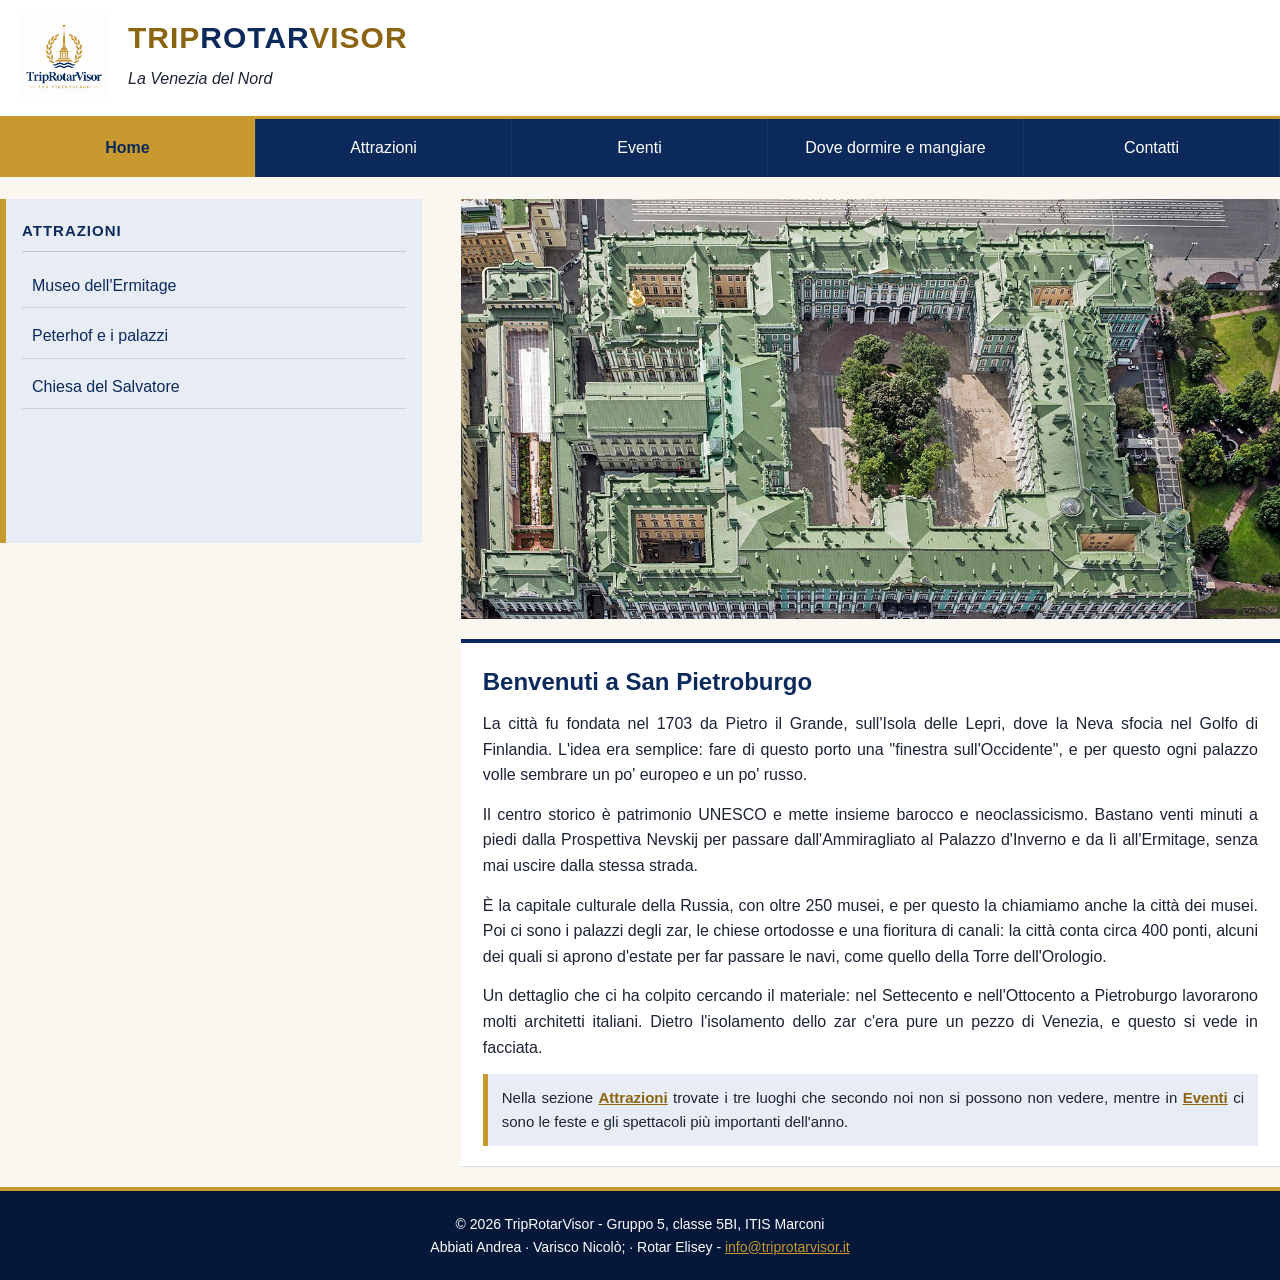
==== index.html @ 2d4ed8c6 "Sito vetrina TripRotarVisor: San Pietroburgo in HTML e CSS" ====
<!DOCTYPE html>
<html lang="it">

<head>
    <meta charset="UTF-8">
    <meta name="viewport" content="width=device-width, initial-scale=1.0">
    <title>TripRotarVisor - Home</title>
    <link rel="stylesheet" href="style.css">
</head>

<body>
    <div id="pagina">

        <div id="logo">
            <img src="img/logo.png" alt="Logo di TripRotarVisor">
            <h1><span>TRIP</span>ROTAR<span>VISOR</span></h1>
            <p>La Venezia del Nord</p>
        </div>
        <div id="menu">
            <a href="index.html" class="qui">Home</a>
            <a href="attrazioni.html">Attrazioni</a>
            <a href="eventi.html">Eventi</a>
            <a href="dormire_e_mangiare.html">Dove dormire e mangiare</a>
            <a href="contatti.html">Contatti</a>
        </div>

        <div id="sottomenu">
            <h3>Attrazioni</h3>
            <a href="ermitage.html">Museo dell'Ermitage</a>
            <a href="peterhof.html">Peterhof e i palazzi</a>
            <a href="chiesa.html">Chiesa del Salvatore</a>
        </div>


        <div id="destra">
            <div id="immagine">
                <img src="img/palazzo_inverno.jpg" alt="Il Palazzo d'Inverno a San Pietroburgo">
            </div>

            <div id="descrizione">
                <h2>Benvenuti a San Pietroburgo</h2>
                <p>La città fu fondata nel 1703 da Pietro il Grande, sull'Isola delle Lepri, dove la Neva
                    sfocia nel Golfo di Finlandia. L'idea era semplice: fare di questo porto una
                    "finestra sull'Occidente", e per questo ogni palazzo volle sembrare un po' europeo
                    e un po' russo.</p>
                <p>Il centro storico è patrimonio UNESCO e mette insieme barocco e neoclassicismo.
                    Bastano venti minuti a piedi dalla Prospettiva Nevskij per passare dall'Ammiragliato
                    al Palazzo d'Inverno e da lì all'Ermitage, senza mai uscire dalla stessa strada.</p>
                <p>È la capitale culturale della Russia, con oltre 250 musei, e per questo la chiamiamo
                    anche la città dei musei. Poi ci sono i palazzi degli zar, le chiese ortodosse e una
                    fioritura di canali: la città conta circa 400 ponti, alcuni dei quali si aprono
                    d'estate per far passare le navi, come quello della Torre dell'Orologio.</p>
                <p>Un dettaglio che ci ha colpito cercando il materiale: nel Settecento e nell'Ottocento a
                    Pietroburgo lavorarono molti architetti italiani. Dietro l'isolamento dello zar c'era
                    pure un pezzo di Venezia, e questo si vede in facciata.</p>
                <p class="nota">Nella sezione <a href="attrazioni.html">Attrazioni</a> trovate i tre luoghi
                    che secondo noi non si possono non vedere, mentre in
                    <a href="eventi.html">Eventi</a> ci sono le feste e gli spettacoli più importanti
                    dell'anno.
                </p>
            </div>
        </div>

        <div id="footer">
            &copy; 2026 TripRotarVisor - Gruppo 5, classe 5BI, ITIS Marconi<br>
            Abbiati Andrea &middot; Varisco Nicolò; &middot; Rotar Elisey -
            <a href="mailto:info@triprotarvisor.it">info@triprotarvisor.it</a>
        </div>

    </div>
</body>

</html>
---- style.css ----
:root {
    --navy: #0B2A5B;
    --navy-dark: #06183A;
    --gold: #C8992F;
    --gold-text: #8A6410;
    --cream: #FAF7F0;
    --light: #E8EDF5;
    --ink: #1C2333;
    --white: #FFFFFF;
}

* {
    box-sizing: border-box;
}

body {
    margin: 0;
    background-color: var(--cream);
    color: var(--ink);
    font-family: -apple-system, BlinkMacSystemFont, "Segoe UI", "Noto Sans", Helvetica, Arial, sans-serif;
    font-size: 16px;
    line-height: 1.6;
}

#pagina {
    margin: 0 auto;
    padding-bottom: 0;
    overflow: hidden;
}

#logo {
    width: 100%;
    overflow: hidden;
    background-color: var(--white);
    border-bottom: 3px solid var(--gold);
    padding: 14px 20px;
}

#logo img {
    float: left;
    width: 88px;
    height: 88px;
    margin-right: 20px;
}

#logo h1 {
    margin: 0;
    font-size: 30px;
    letter-spacing: 1px;
    color: var(--navy);
}

#logo h1 span {
    color: var(--gold-text);
}

#logo p {
    margin: 4px 0 0 0;
    font-style: italic;
    color: var(--ink);
}

#contenitore {
    width: 100%;
    height: 100%;
}

#menu {
    width: 100%;
    background-color: var(--navy);
    overflow: hidden;
}

#menu a {
    float: left;
    width: 20%;
    padding: 16px 5px;
    text-align: center;
    text-decoration: none;
    color: var(--white);
    border-right: 1px solid #14356E;
}

#menu a:hover {
    background-color: var(--navy-dark);
    color: var(--gold);
}

#menu a.qui {
    background-color: var(--gold);
    color: var(--navy);
    font-weight: bold;
}

#sottomenu {
    float: left;
    width: 33%;
    margin-top: 22px;
    padding: 20px 16px;
    padding-bottom: 10%;
    background-color: var(--light);
    border-left: 6px solid var(--gold);
}

#sottomenu h3 {
    margin: 0 0 12px 0;
    font-size: 15px;
    text-transform: uppercase;
    letter-spacing: 1px;
    color: var(--navy);
    border-bottom: 1px solid #B9C6DC;
    padding-bottom: 8px;
}

#sottomenu a {
    display: block;
    padding: 9px 10px;
    margin-bottom: 6px;
    text-decoration: none;
    color: var(--navy);
    border-bottom: 1px solid #C9D3E3;
}

#sottomenu a:hover {
    color: var(--gold-text);
    padding-left: 18px;
}

#sottomenu a.aperto {
    background-color: var(--gold);
    color: var(--navy);
    font-weight: bold;
    border-bottom: 1px solid var(--gold);
}

#destra {
    float: left;
    width: 64%;
    margin-left: 3%;
    margin-top: 22px;
}

#immagine {
    width: 100%;
    height: 420px;
    overflow: hidden;
    background-color: var(--light);
}

#immagine img {
    display: block;
    width: 100%;
    height: 100%;
    object-fit: cover;
}

#descrizione {
    width: 100%;
    margin-top: 20px;
    margin-bottom: 20px;
    padding: 20px 22px;
    background-color: var(--white);
    border-top: 4px solid var(--navy);
    border-bottom: 1px solid #D8DFEB;
}

#descrizione h2 {
    margin: 0 0 10px 0;
    font-size: 24px;
    color: var(--navy);
}

#descrizione h3 {
    margin: 16px 0 5px 0;
    font-size: 18px;
    color: var(--navy);
}

#descrizione p {
    margin: 0 0 14px 0;
    text-align: justify;
}

#descrizione ul {
    margin: 0 0 14px 0;
    padding-left: 22px;
}

#descrizione li {
    margin-bottom: 6px;
}

#descrizione a {
    color: var(--gold-text);
    font-weight: bold;
}

#descrizione a:hover {
    color: var(--navy);
}

#descrizione table {
    width: 100%;
    margin-bottom: 16px;
    border-collapse: collapse;
}

#descrizione th,
#descrizione td {
    padding: 8px 10px;
    border: 1px solid #C9D3E3;
    text-align: left;
    font-size: 15px;
}

#descrizione th {
    background-color: var(--navy);
    color: var(--white);
}

#descrizione .foto {
    float: right;
    width: 29%;
    margin: 0 0 12px 12px;
    border: 3px solid var(--white);
    outline: 1px solid var(--gold);
}

#descrizione .nota {
    clear: both;
    margin: 6px 0 0 0;
    padding: 12px 14px;
    font-size: 15px;
    background-color: var(--light);
    border-left: 5px solid var(--gold);
}




#footer {
    clear: both;
    width: 100%;
    margin-top: 26px;
    padding: 22px 16px;
    text-align: center;
    background-color: var(--navy-dark);
    border-top: 4px solid var(--gold);
    color: var(--white);
    font-size: 14px;
}

#footer a {
    color: var(--gold);
}
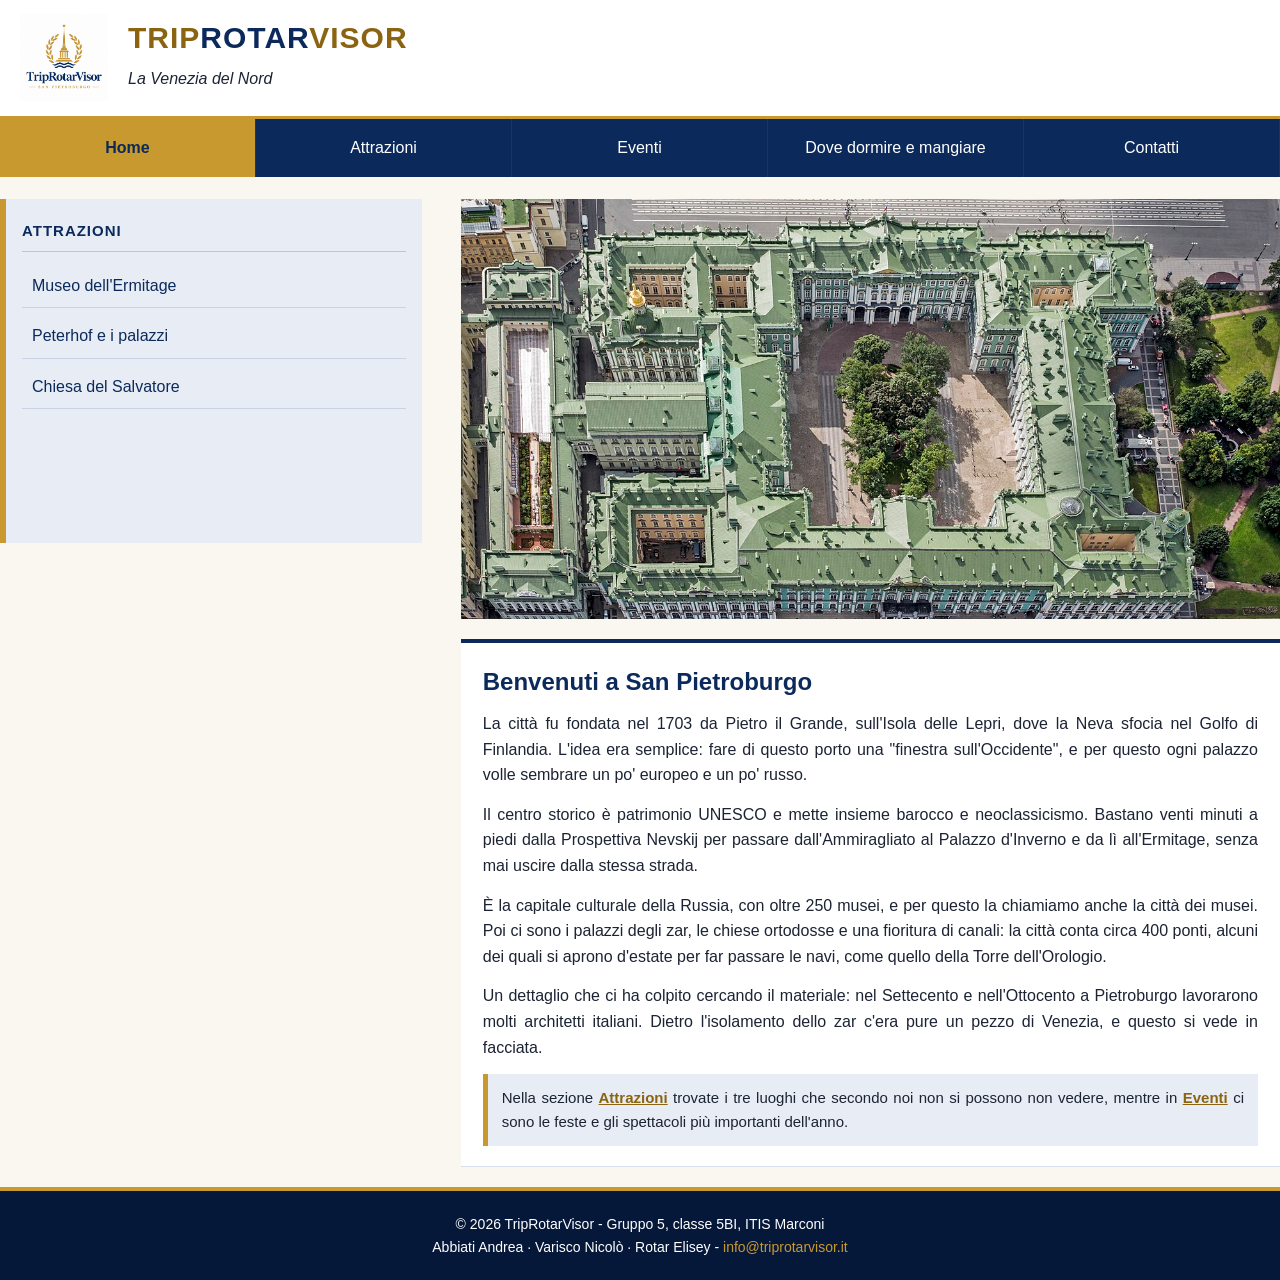
==== commit 7afa9aa0: "Favicon dallo stemma del logo in tutte le pagine" ====
--- a/index.html
+++ b/index.html
@@ -6,6 +6,7 @@
     <meta name="viewport" content="width=device-width, initial-scale=1.0">
     <title>TripRotarVisor - Home</title>
     <link rel="stylesheet" href="style.css">
+    <link rel="icon" href="favicon.ico" type="image/x-icon">
 </head>
 
 <body>
@@ -63,8 +64,8 @@
 
         <div id="footer">
             &copy; 2026 TripRotarVisor - Gruppo 5, classe 5BI, ITIS Marconi<br>
-            Abbiati Andrea &middot; Varisco Nicolò; &middot; Rotar Elisey -
-            <a href="mailto:info@triprotarvisor.it">info@triprotarvisor.it</a>
+            Abbiati Andrea &middot; Varisco Nicolò &middot; Rotar Elisey -
+            <a>info@triprotarvisor.it</a>
         </div>
 
     </div>
--- a/style.css
+++ b/style.css
@@ -218,10 +218,16 @@
     color: var(--white);
 }
 
+#descrizione .piatti {
+    clear: both;
+    text-align: left;
+    margin-bottom: 12px;
+}
+
 #descrizione .foto {
-    float: right;
-    width: 29%;
-    margin: 0 0 12px 12px;
+    height: 140px;
+    width: auto;
+    margin: 0 6px;
     border: 3px solid var(--white);
     outline: 1px solid var(--gold);
 }
@@ -236,8 +242,6 @@
 }
 
 
-
-
 #footer {
     clear: both;
     width: 100%;
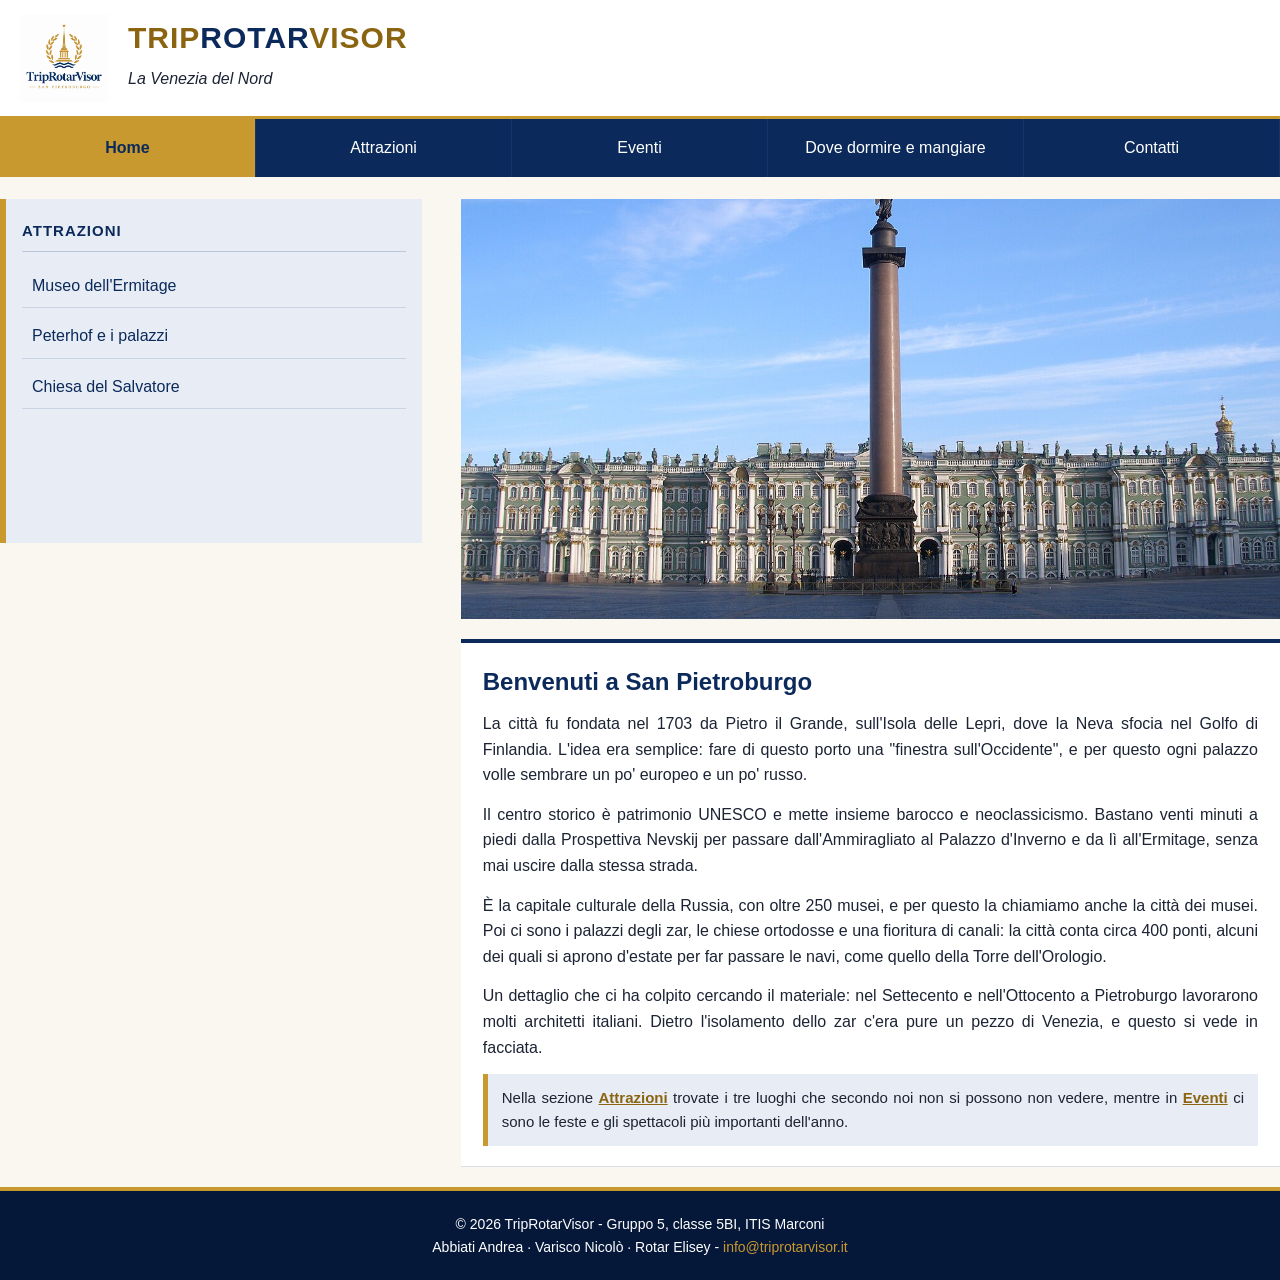
==== commit eff341bf: "Home: foto iconica di Piazza del Palazzo" ====
--- a/index.html
+++ b/index.html
@@ -35,7 +35,7 @@
 
         <div id="destra">
             <div id="immagine">
-                <img src="img/palazzo_inverno.jpg" alt="Il Palazzo d'Inverno a San Pietroburgo">
+                <img src="img/piazza_palazzo.jpg" alt="Il Palazzo d'Inverno e la Colonna di Alessandro nella Piazza del Palazzo">
             </div>
 
             <div id="descrizione">
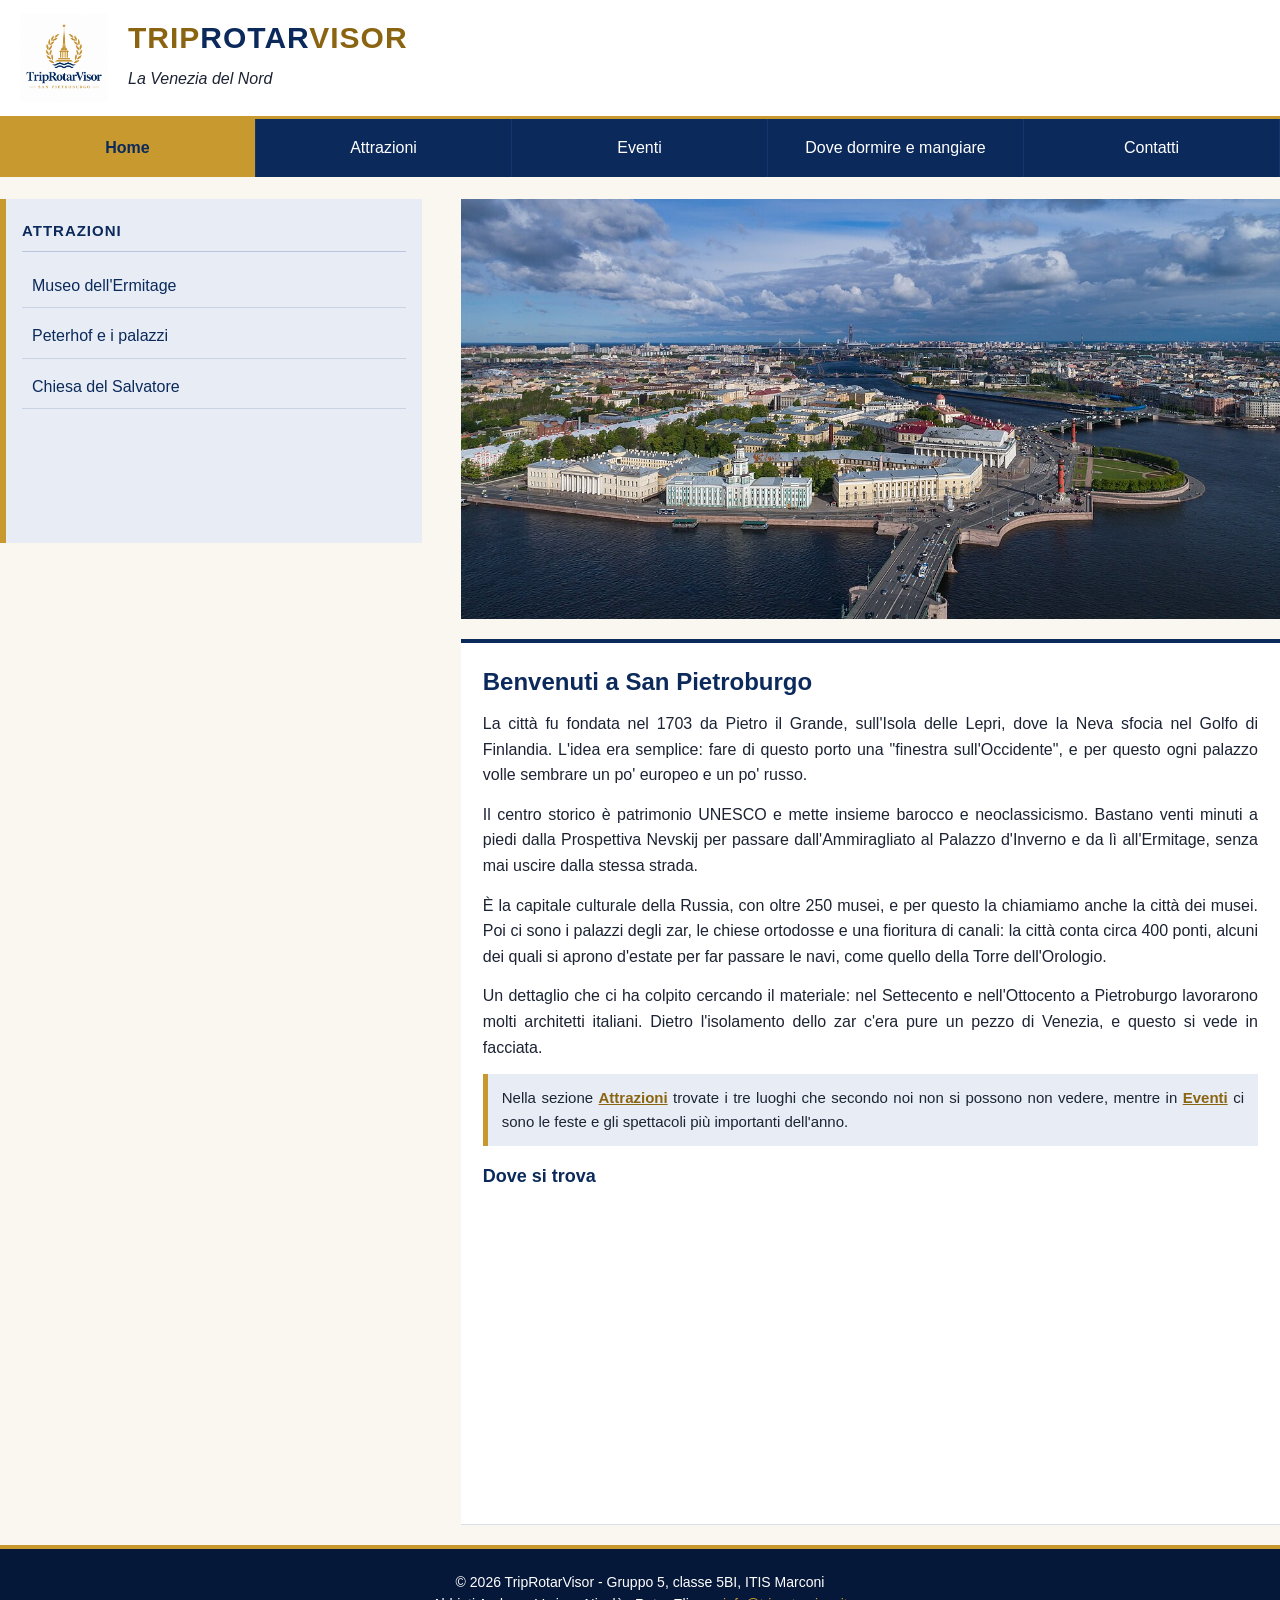
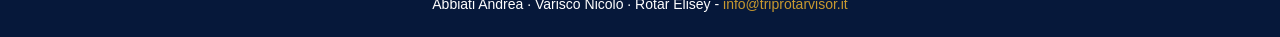
==== commit 4cd3579c: "Mappe in tutte le pagine e nuova foto home" ====
--- a/index.html
+++ b/index.html
@@ -35,7 +35,7 @@
 
         <div id="destra">
             <div id="immagine">
-                <img src="img/piazza_palazzo.jpg" alt="Il Palazzo d'Inverno e la Colonna di Alessandro nella Piazza del Palazzo">
+                <img src="img/panorama_neva.jpg" alt="Panorama di San Pietroburgo con la Neva e i ponti">
             </div>
 
             <div id="descrizione">
@@ -59,6 +59,8 @@
                     <a href="eventi.html">Eventi</a> ci sono le feste e gli spettacoli più importanti
                     dell'anno.
                 </p>
+            <h3>Dove si trova</h3>
+            <iframe src="https://maps.google.com/maps?q=59.9343,30.3351&z=11&output=embed" width="100%" height="300" frameborder="0" loading="lazy"></iframe>
             </div>
         </div>
 
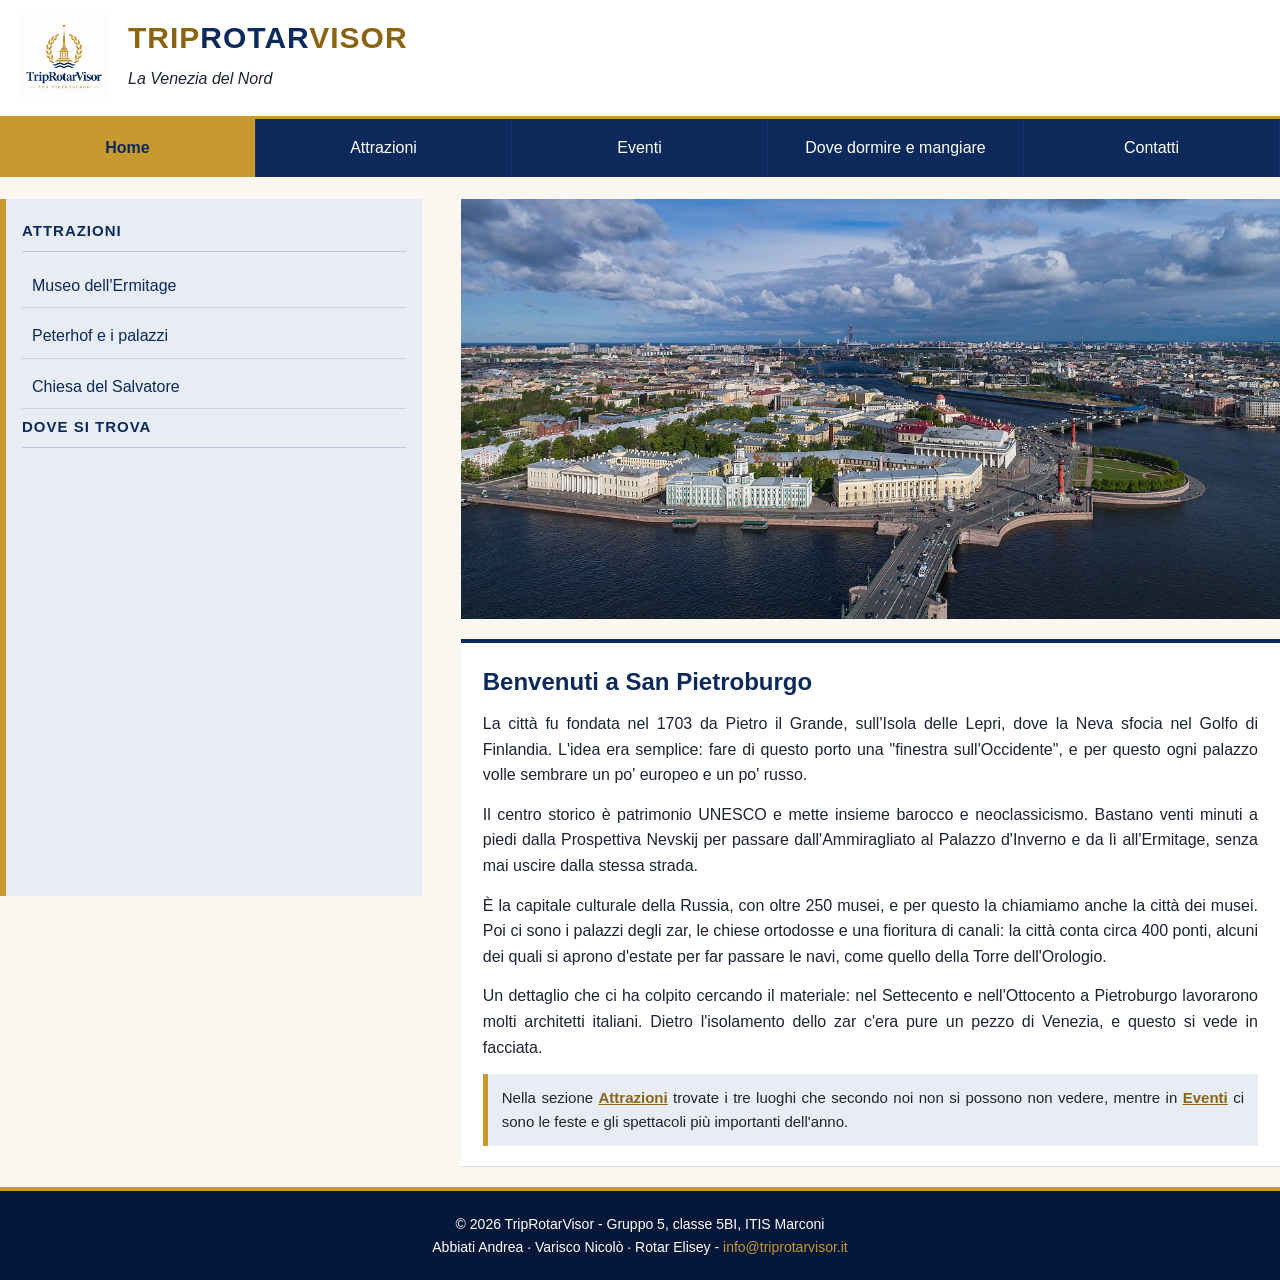
==== commit 4a4b689f: "Mappe spostate nel sottomenu sotto i link" ====
--- a/index.html
+++ b/index.html
@@ -30,6 +30,8 @@
             <a href="ermitage.html">Museo dell'Ermitage</a>
             <a href="peterhof.html">Peterhof e i palazzi</a>
             <a href="chiesa.html">Chiesa del Salvatore</a>
+            <h3>Dove si trova</h3>
+            <iframe src="https://maps.google.com/maps?q=59.9343,30.3351&z=11&output=embed" width="100%" height="300" frameborder="0" loading="lazy"></iframe>
         </div>
 
 
@@ -59,8 +61,6 @@
                     <a href="eventi.html">Eventi</a> ci sono le feste e gli spettacoli più importanti
                     dell'anno.
                 </p>
-            <h3>Dove si trova</h3>
-            <iframe src="https://maps.google.com/maps?q=59.9343,30.3351&z=11&output=embed" width="100%" height="300" frameborder="0" loading="lazy"></iframe>
             </div>
         </div>
 
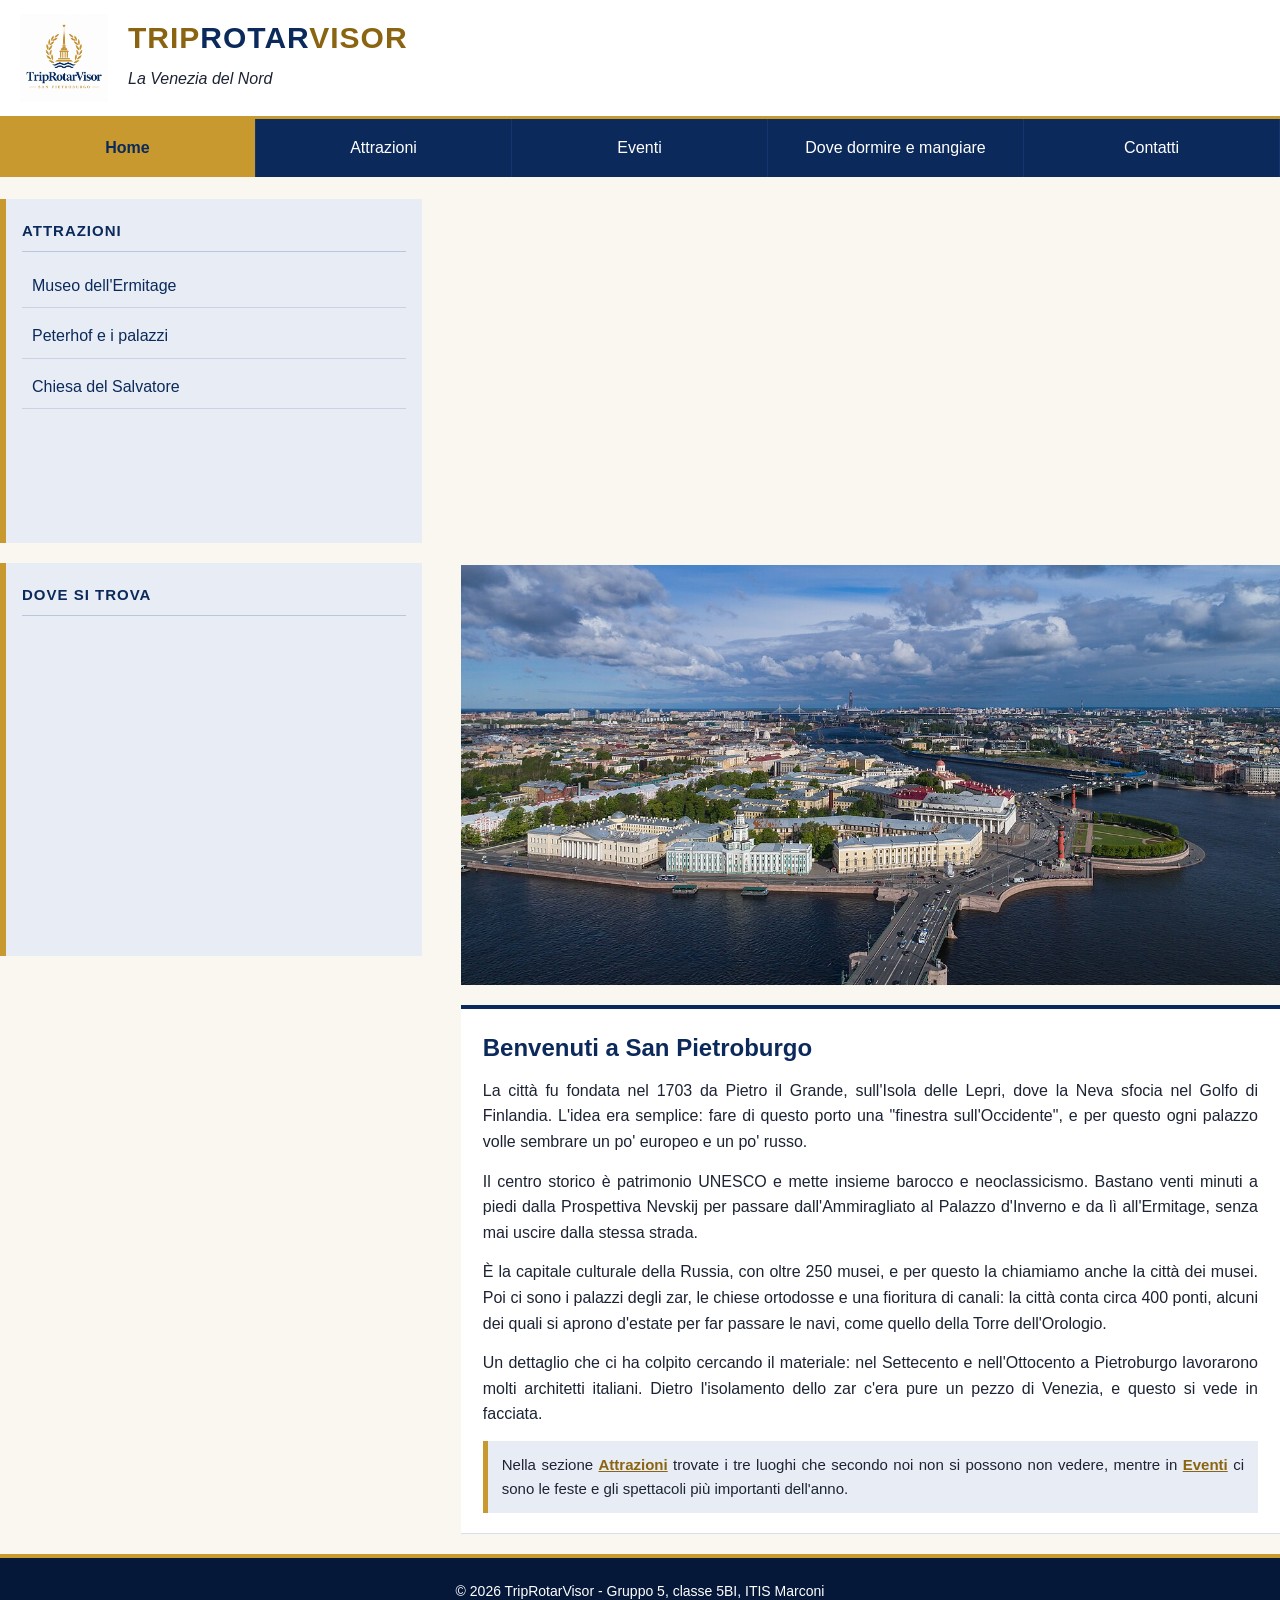
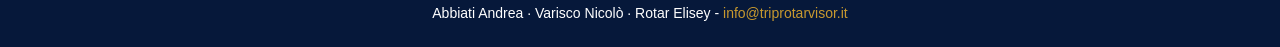
==== commit 00bef519: "Mappa in riquadro separato sotto il sottomenu" ====
--- a/index.html
+++ b/index.html
@@ -30,6 +30,9 @@
             <a href="ermitage.html">Museo dell'Ermitage</a>
             <a href="peterhof.html">Peterhof e i palazzi</a>
             <a href="chiesa.html">Chiesa del Salvatore</a>
+        </div>
+
+        <div id="mappa">
             <h3>Dove si trova</h3>
             <iframe src="https://maps.google.com/maps?q=59.9343,30.3351&z=11&output=embed" width="100%" height="300" frameborder="0" loading="lazy"></iframe>
         </div>
--- a/style.css
+++ b/style.css
@@ -133,6 +133,26 @@
     border-bottom: 1px solid var(--gold);
 }
 
+#mappa {
+    float: left;
+    clear: left;
+    width: 33%;
+    margin-top: 20px;
+    padding: 20px 16px;
+    background-color: var(--light);
+    border-left: 6px solid var(--gold);
+}
+
+#mappa h3 {
+    margin: 0 0 12px 0;
+    font-size: 15px;
+    text-transform: uppercase;
+    letter-spacing: 1px;
+    color: var(--navy);
+    border-bottom: 1px solid #B9C6DC;
+    padding-bottom: 8px;
+}
+
 #destra {
     float: left;
     width: 64%;
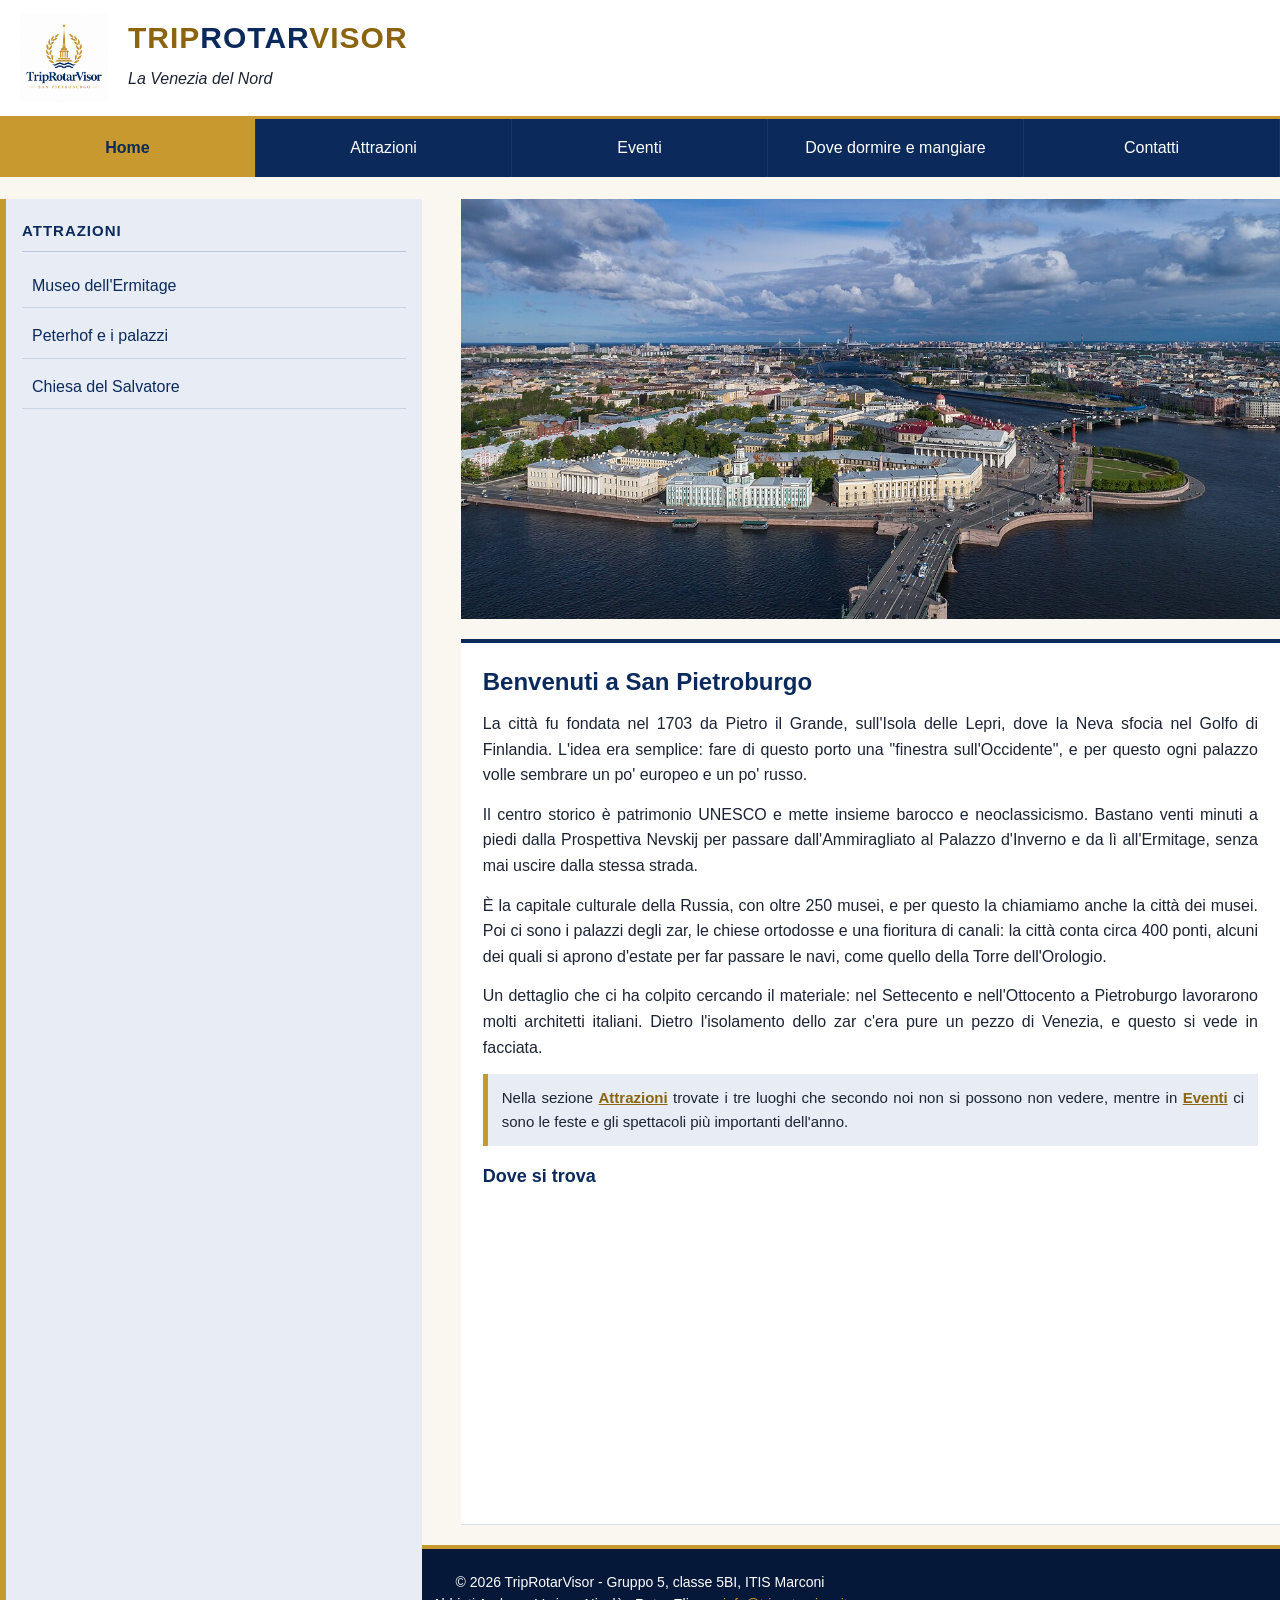
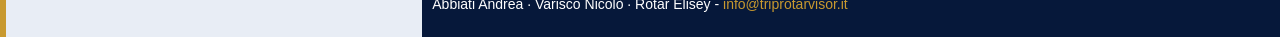
==== commit 1f2c6873: "Mappa sotto la descrizione e testi contatti sistemati" ====
--- a/index.html
+++ b/index.html
@@ -32,11 +32,6 @@
             <a href="chiesa.html">Chiesa del Salvatore</a>
         </div>
 
-        <div id="mappa">
-            <h3>Dove si trova</h3>
-            <iframe src="https://maps.google.com/maps?q=59.9343,30.3351&z=11&output=embed" width="100%" height="300" frameborder="0" loading="lazy"></iframe>
-        </div>
-
 
         <div id="destra">
             <div id="immagine">
@@ -64,6 +59,8 @@
                     <a href="eventi.html">Eventi</a> ci sono le feste e gli spettacoli più importanti
                     dell'anno.
                 </p>
+            <h3>Dove si trova</h3>
+            <iframe src="https://maps.google.com/maps?q=59.9343,30.3351&z=11&output=embed" width="100%" height="300" frameborder="0" loading="lazy"></iframe>
             </div>
         </div>
 
--- a/style.css
+++ b/style.css
@@ -97,7 +97,8 @@
     width: 33%;
     margin-top: 22px;
     padding: 20px 16px;
-    padding-bottom: 10%;
+    padding-bottom: 9999px;
+    margin-bottom: -9999px;
     background-color: var(--light);
     border-left: 6px solid var(--gold);
 }
@@ -131,26 +132,6 @@
     color: var(--navy);
     font-weight: bold;
     border-bottom: 1px solid var(--gold);
-}
-
-#mappa {
-    float: left;
-    clear: left;
-    width: 33%;
-    margin-top: 20px;
-    padding: 20px 16px;
-    background-color: var(--light);
-    border-left: 6px solid var(--gold);
-}
-
-#mappa h3 {
-    margin: 0 0 12px 0;
-    font-size: 15px;
-    text-transform: uppercase;
-    letter-spacing: 1px;
-    color: var(--navy);
-    border-bottom: 1px solid #B9C6DC;
-    padding-bottom: 8px;
 }
 
 #destra {
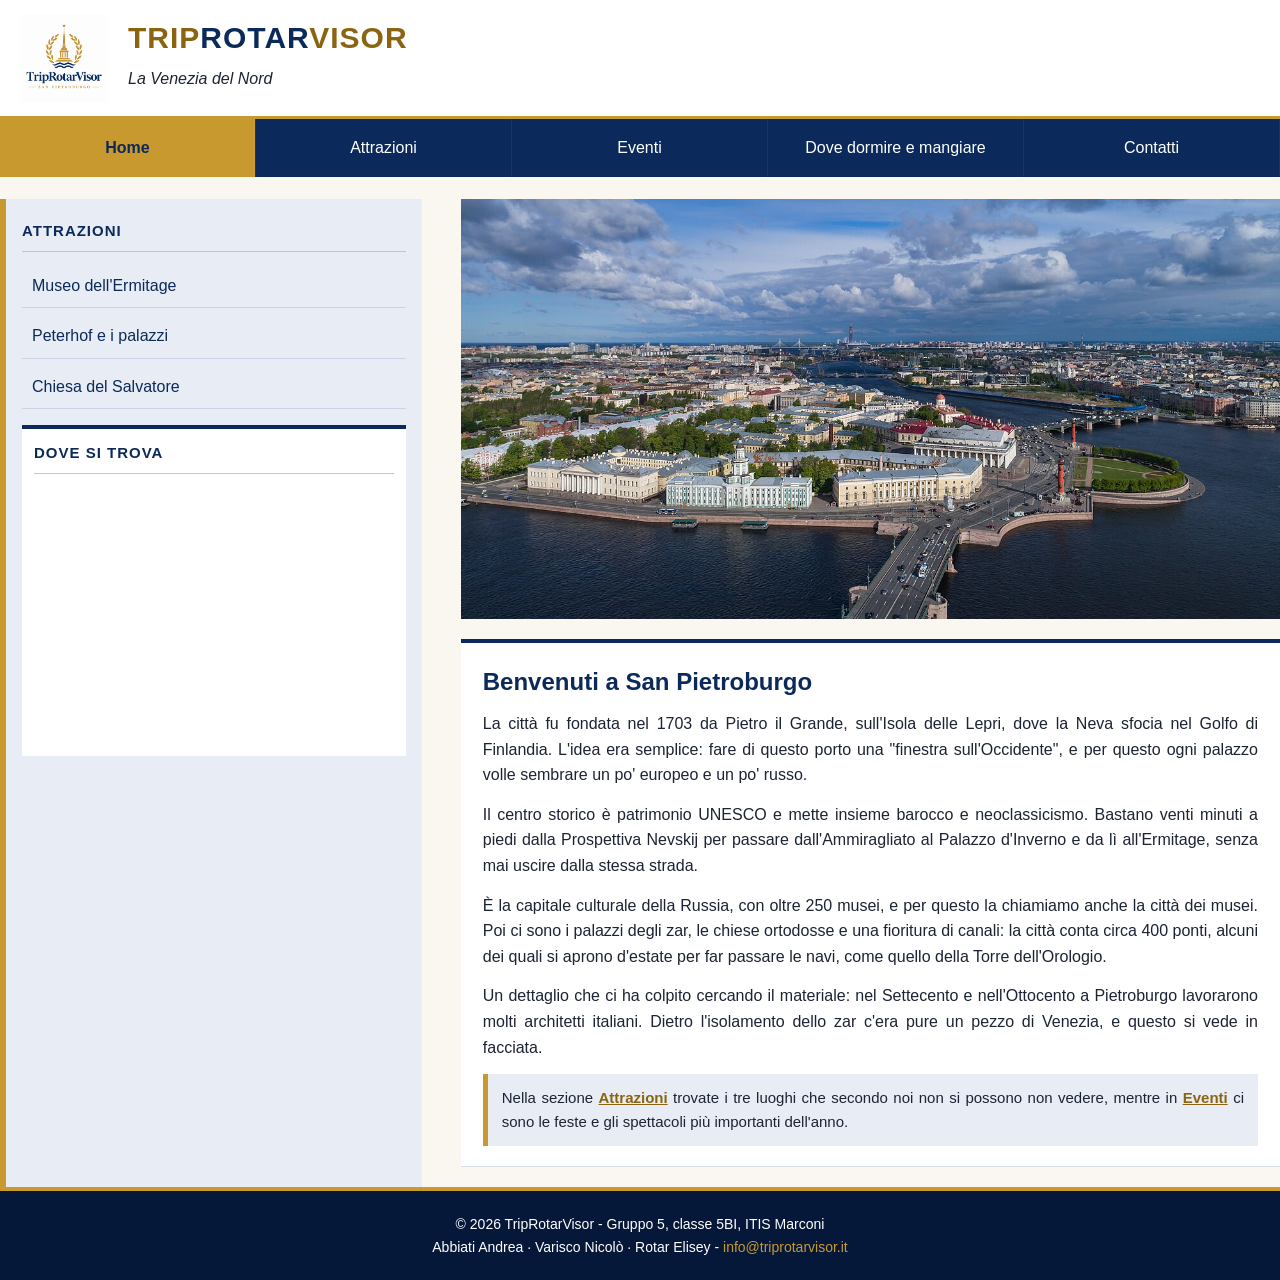
==== commit f6b54fcb: "Mappa in riquadro dedicato nel sottomenu, coordinate corrette e footer a tutta larghezza" ====
--- a/index.html
+++ b/index.html
@@ -30,6 +30,10 @@
             <a href="ermitage.html">Museo dell'Ermitage</a>
             <a href="peterhof.html">Peterhof e i palazzi</a>
             <a href="chiesa.html">Chiesa del Salvatore</a>
+            <div id="mappa">
+                <h3>Dove si trova</h3>
+                <iframe src="https://maps.google.com/maps?q=59.9375,30.3086&z=11&output=embed" width="100%" height="250" frameborder="0" loading="lazy"></iframe>
+            </div>
         </div>
 
 
@@ -59,8 +63,6 @@
                     <a href="eventi.html">Eventi</a> ci sono le feste e gli spettacoli più importanti
                     dell'anno.
                 </p>
-            <h3>Dove si trova</h3>
-            <iframe src="https://maps.google.com/maps?q=59.9343,30.3351&z=11&output=embed" width="100%" height="300" frameborder="0" loading="lazy"></iframe>
             </div>
         </div>
 
--- a/style.css
+++ b/style.css
@@ -134,6 +134,13 @@
     border-bottom: 1px solid var(--gold);
 }
 
+#mappa {
+    margin-top: 16px;
+    padding: 12px;
+    background-color: var(--white);
+    border-top: 4px solid var(--navy);
+}
+
 #destra {
     float: left;
     width: 64%;
@@ -245,6 +252,8 @@
 
 #footer {
     clear: both;
+    position: relative;
+    z-index: 1;
     width: 100%;
     margin-top: 26px;
     padding: 22px 16px;
